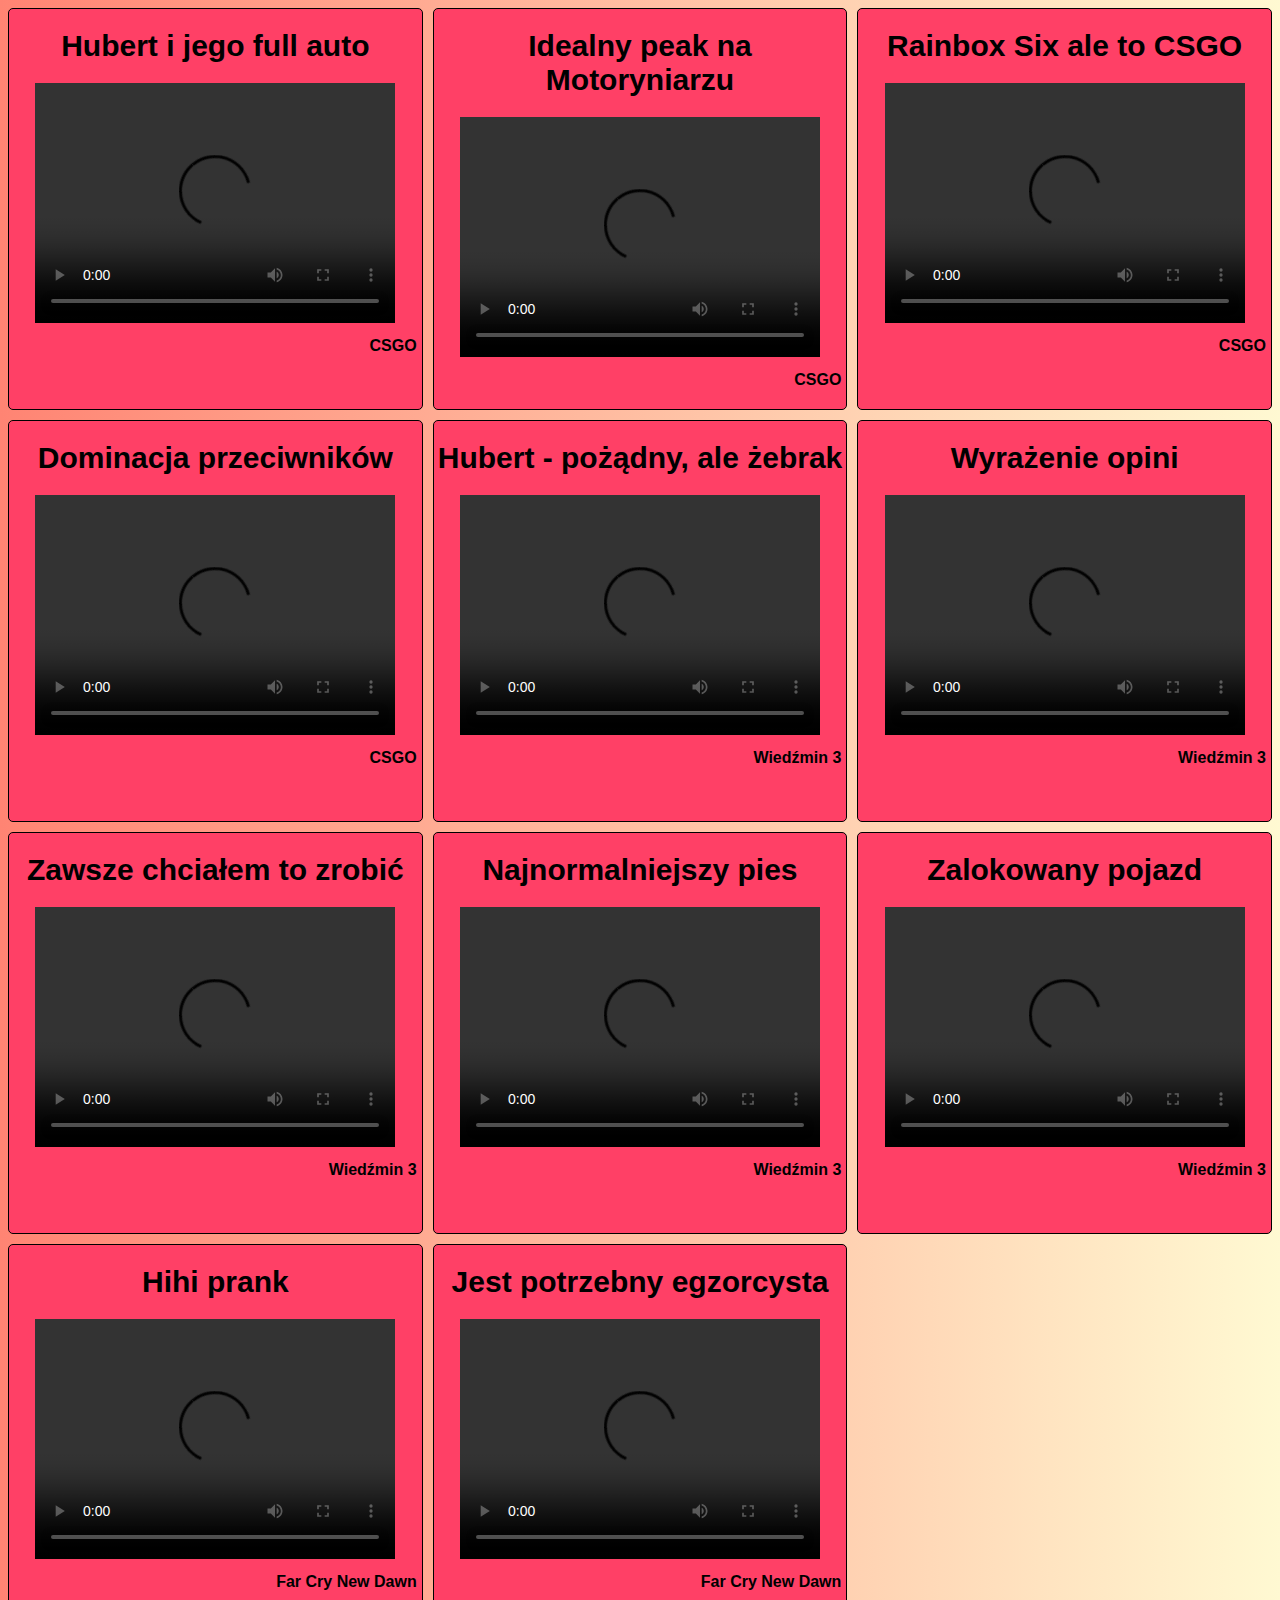
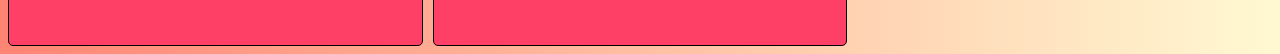
==== index.html @ ef556298 "Rename highlights.html to index.html" ====
<!DOCTYPE html>
<html>
<head>
  <title>Highlights</title>
  <link rel="stylesheet" href="css/general.css">
  <link rel="stylesheet" href="css/reszta.css">
</head>
<body>
  <div class="container">
    <div class="main">
      <h1>Hubert i jego full auto</h1>
      <video width="360px" height="240px" controls>
        <source src="Shoty/CSGO18.02.2013hubertus.mp4">
      </video>
      <div class="nazwagry">CSGO</div>
    </div>
    <div class="main">
      <h1>Idealny peak na Motoryniarzu</h1>
      <video width="360px" height="240px" controls>
        <source src="Shoty/CSGO18.02.2023peak.mp4">
      </video>
      <div class="nazwagry">CSGO</div>
    </div>
    <div class="main">
      <h1>Rainbox Six ale to CSGO</h1>
      <video width="360px" height="240px" controls>
        <source src="Shoty/CSGO03.02.2023rainbowsix.mp4">
      </video>
      <div class="nazwagry">CSGO</div>
    </div>
    <div class="main">
      <h1>Dominacja przeciwników</h1>
      <video width="360px" height="240px" controls>
        <source src="Shoty/CSGO12.02.2023ugranie.mp4">
      </video>
      <div class="nazwagry">CSGO</div>
    </div>
    <div class="main">
      <h1>Hubert - pożądny, ale żebrak</h1>
      <video width="360px" height="240px" controls>
        <source src="Shoty/The Witcher 3 Wild Hunt01.02.2023żebrak.mp4">
      </video>
      <div class="nazwagry">Wiedźmin 3</div>
    </div>
    <div class="main">
      <h1>Wyrażenie opini</h1>
      <video width="360px" height="240px" controls>
        <source src="Shoty/The Witcher 3 Wild Hunt06.02.2023ważnaopinia.mp4">
      </video>
      <div class="nazwagry">Wiedźmin 3</div>
    </div>
    <div class="main">
      <h1>Zawsze chciałem to zrobić</h1>
      <video width="360px" height="240px" controls>
        <source src="Shoty/The Witcher 3 Wild Hunt28.02.2023dziecko.mp4">
      </video>
      <div class="nazwagry">Wiedźmin 3</div>
    </div>
    <div class="main">
      <h1>Najnormalniejszy pies</h1>
      <video width="360px" height="240px" controls>
        <source src="Shoty/The Witcher 3 Wild Hunt02.03.2023dziwnypies.mp4">
      </video>
      <div class="nazwagry">Wiedźmin 3</div>
    </div>
    <div class="main">
      <h1>Zalokowany pojazd</h1>
      <video width="360px" height="240px" controls>
        <source src="Shoty/The Witcher 3 Wild Hunt28.02.2023płotka.mp4">
      </video>
      <div class="nazwagry">Wiedźmin 3</div>
    </div>
    <div class="main">
      <h1>Hihi prank</h1>
      <video width="360px" height="240px" controls>
        <source src="Shoty/Far Cry New Dawn2023.03.04hihiprank.mp4">
      </video>
      <div class="nazwagry">Far Cry New Dawn</div>
    </div>
    <div class="main">
      <h1>Jest potrzebny egzorcysta</h1>
      <video width="360px" height="240px" controls>
        <source src="Shoty/Far Cry New Dawn2023.03.05opętało.mp4">
      </video>
      <div class="nazwagry">Far Cry New Dawn</div>
    </div>
  </div>
  
</body>
</html>
---- css/general.css ----
body {
  font-family: Arial;
  background: linear-gradient(90deg, rgba(255,132,115,1) 0%, rgba(255,249,210,1) 100%);
}
---- css/reszta.css ----
.container {
  display: grid;
  grid-template-columns: 1fr 1fr 1fr;
  row-gap: 10px;
  column-gap: 10px;
  justify-content: center;

}

h1 {
  font-size: 30px;
}


.main {
  align-self: center;
  text-align: center;
  border: 1px solid black;
  width: auto;
  height: 400px;
  border-radius: 5px;
  background-color: #ff4066;
}

.nazwagry {
  margin-top: 10px;
  margin-right: 5px;
  display: flex;
  justify-content: right;
  font-weight: bolder;
}

@media (min-width: 500px) and (max-width: 1000px){
  .container {
    grid-template-columns: 1fr 1fr;
  }
}

@media (max-width: 499px) and (min-width: 1px) {
  .container {
    grid-template-columns: 1fr;
  }
}
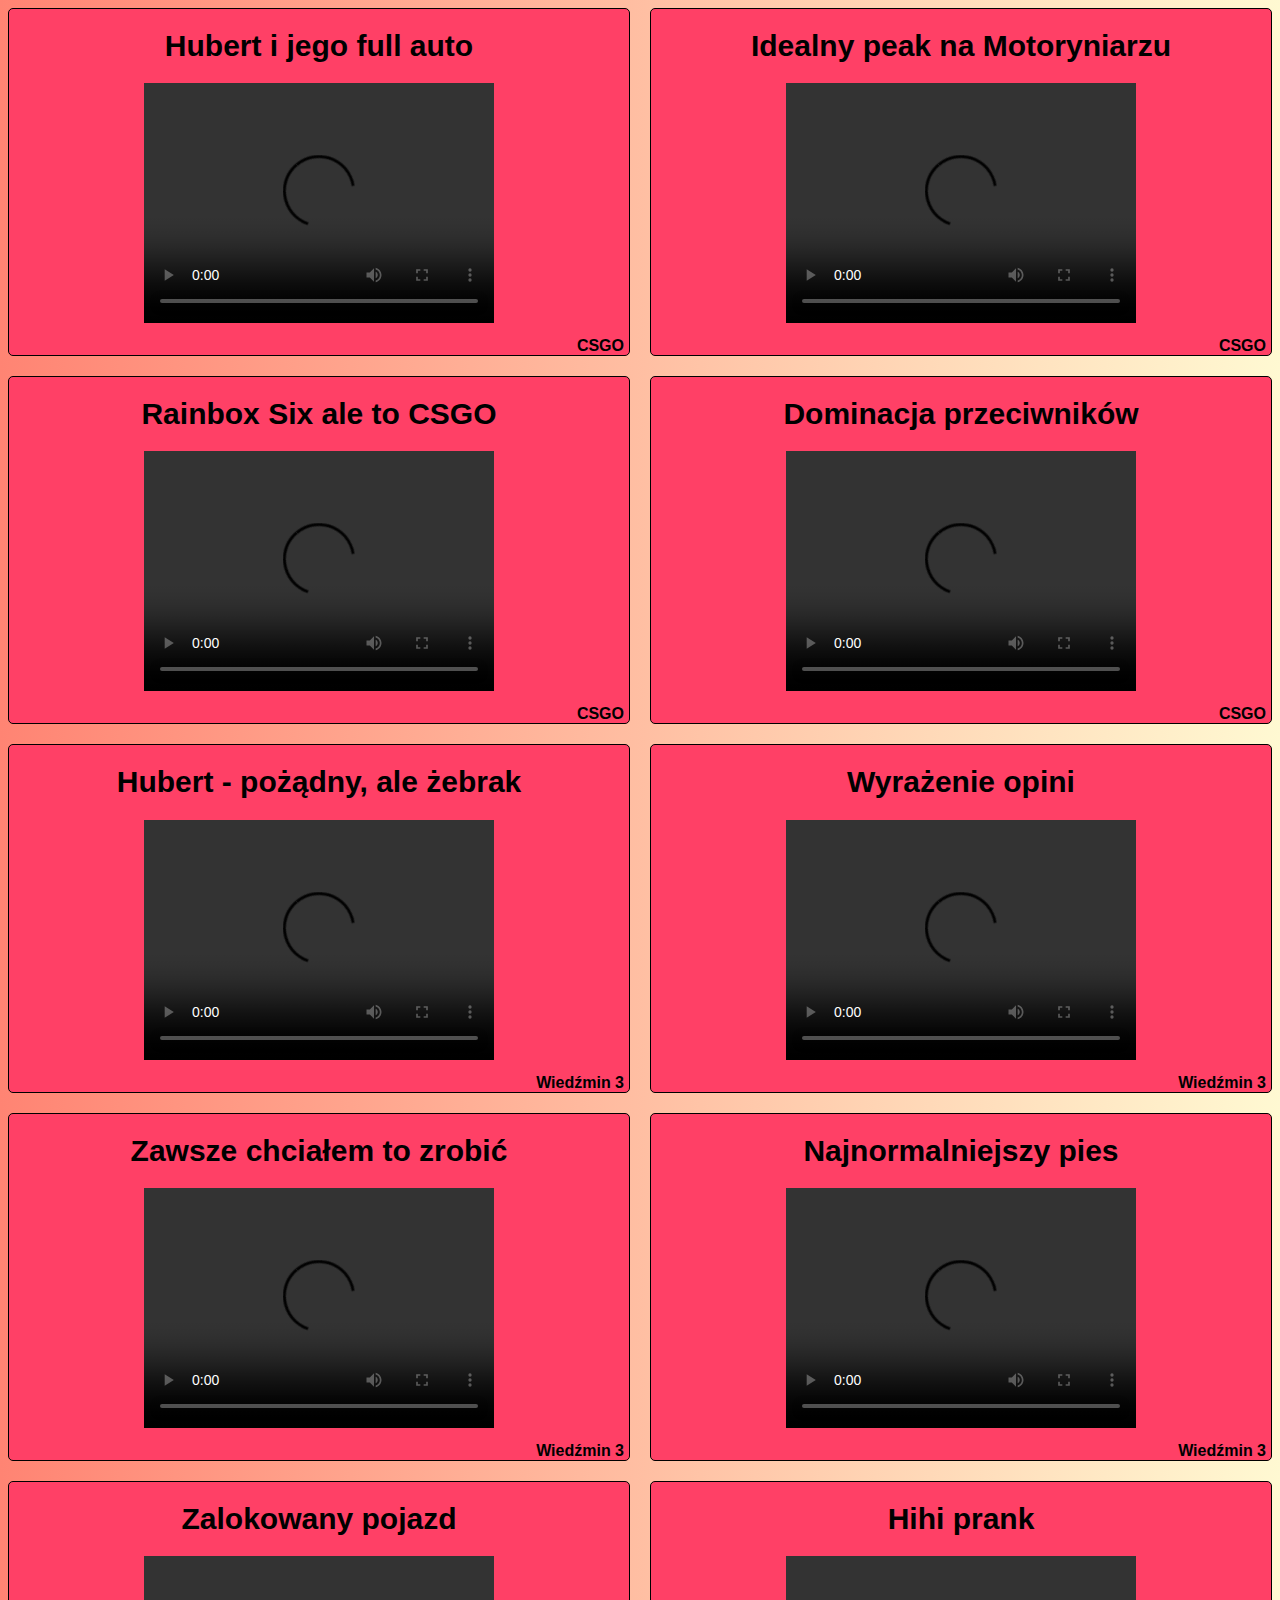
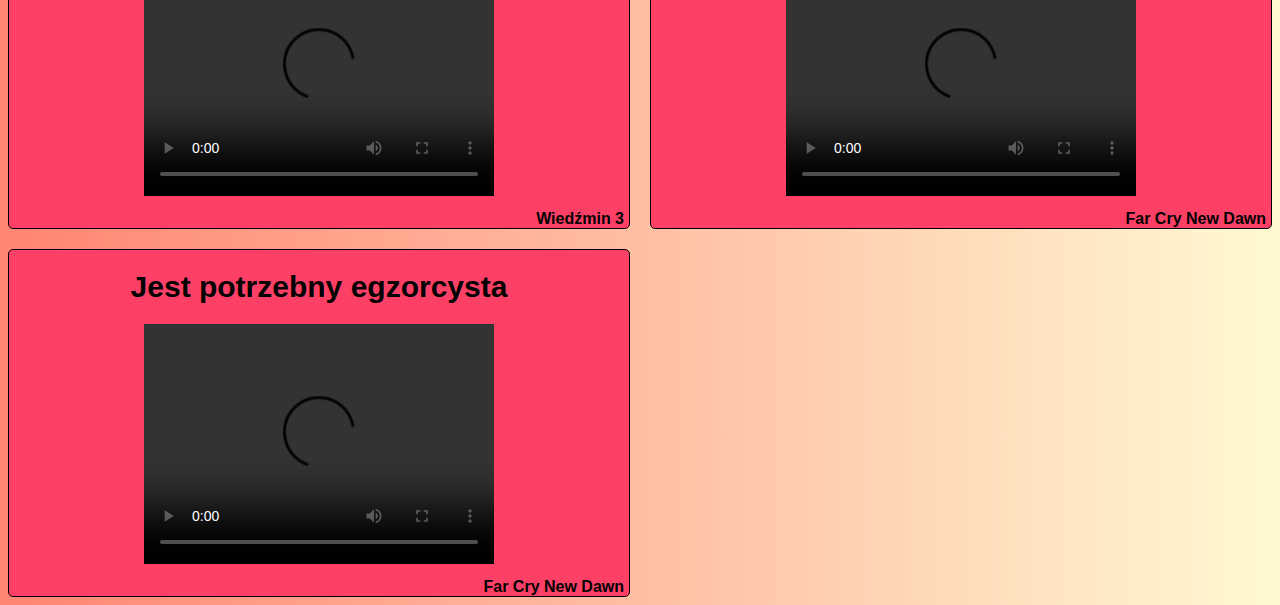
==== commit 45527cf8: "Update index.html" ====
--- a/index.html
+++ b/index.html
@@ -4,6 +4,7 @@
   <title>Highlights</title>
   <link rel="stylesheet" href="css/general.css">
   <link rel="stylesheet" href="css/reszta.css">
+  <link rel="icon" href="icons/JerzyDudek.jpg">
 </head>
 <body>
   <div class="container">
--- a/css/reszta.css
+++ b/css/reszta.css
@@ -1,23 +1,24 @@
 .container {
   display: grid;
   grid-template-columns: 1fr 1fr 1fr;
-  row-gap: 10px;
-  column-gap: 10px;
+  row-gap: 20px;
+  column-gap: 20px;
   justify-content: center;
-
+  padding: non;
 }
 
 h1 {
   font-size: 30px;
 }
 
+video {
+  max-width: 350px;
+}
 
 .main {
   align-self: center;
   text-align: center;
   border: 1px solid black;
-  width: auto;
-  height: 400px;
   border-radius: 5px;
   background-color: #ff4066;
 }
@@ -29,15 +30,38 @@
   justify-content: right;
   font-weight: bolder;
 }
-
-@media (min-width: 500px) and (max-width: 1000px){
+@media (min-width: 2901px) and (max-width: 8900px) {
   .container {
-    grid-template-columns: 1fr 1fr;
+    grid-template-columns: 1fr 1fr 1fr 1fr 1fr 1fr;
   }
 }
 
-@media (max-width: 499px) and (min-width: 1px) {
+
+@media (min-width: 2601px) and (max-width: 2900px) {
+  .container {
+    grid-template-columns: 1fr 1fr 1fr 1fr 1fr;
+  }
+}
+
+
+
+@media (min-width: 2300px) and (max-width: 2600px) {
+  .container {
+    grid-template-columns: 1fr 1fr 1fr 1fr;
+  }
+}
+
+
+@media (min-width: 800px) and (max-width: 1300px){
+  .container {
+    grid-template-columns: 1fr 1fr;
+
+  }
+}
+
+@media (max-width: 799px) and (min-width: 1px) {
   .container {
     grid-template-columns: 1fr;
   }
-}+}
+
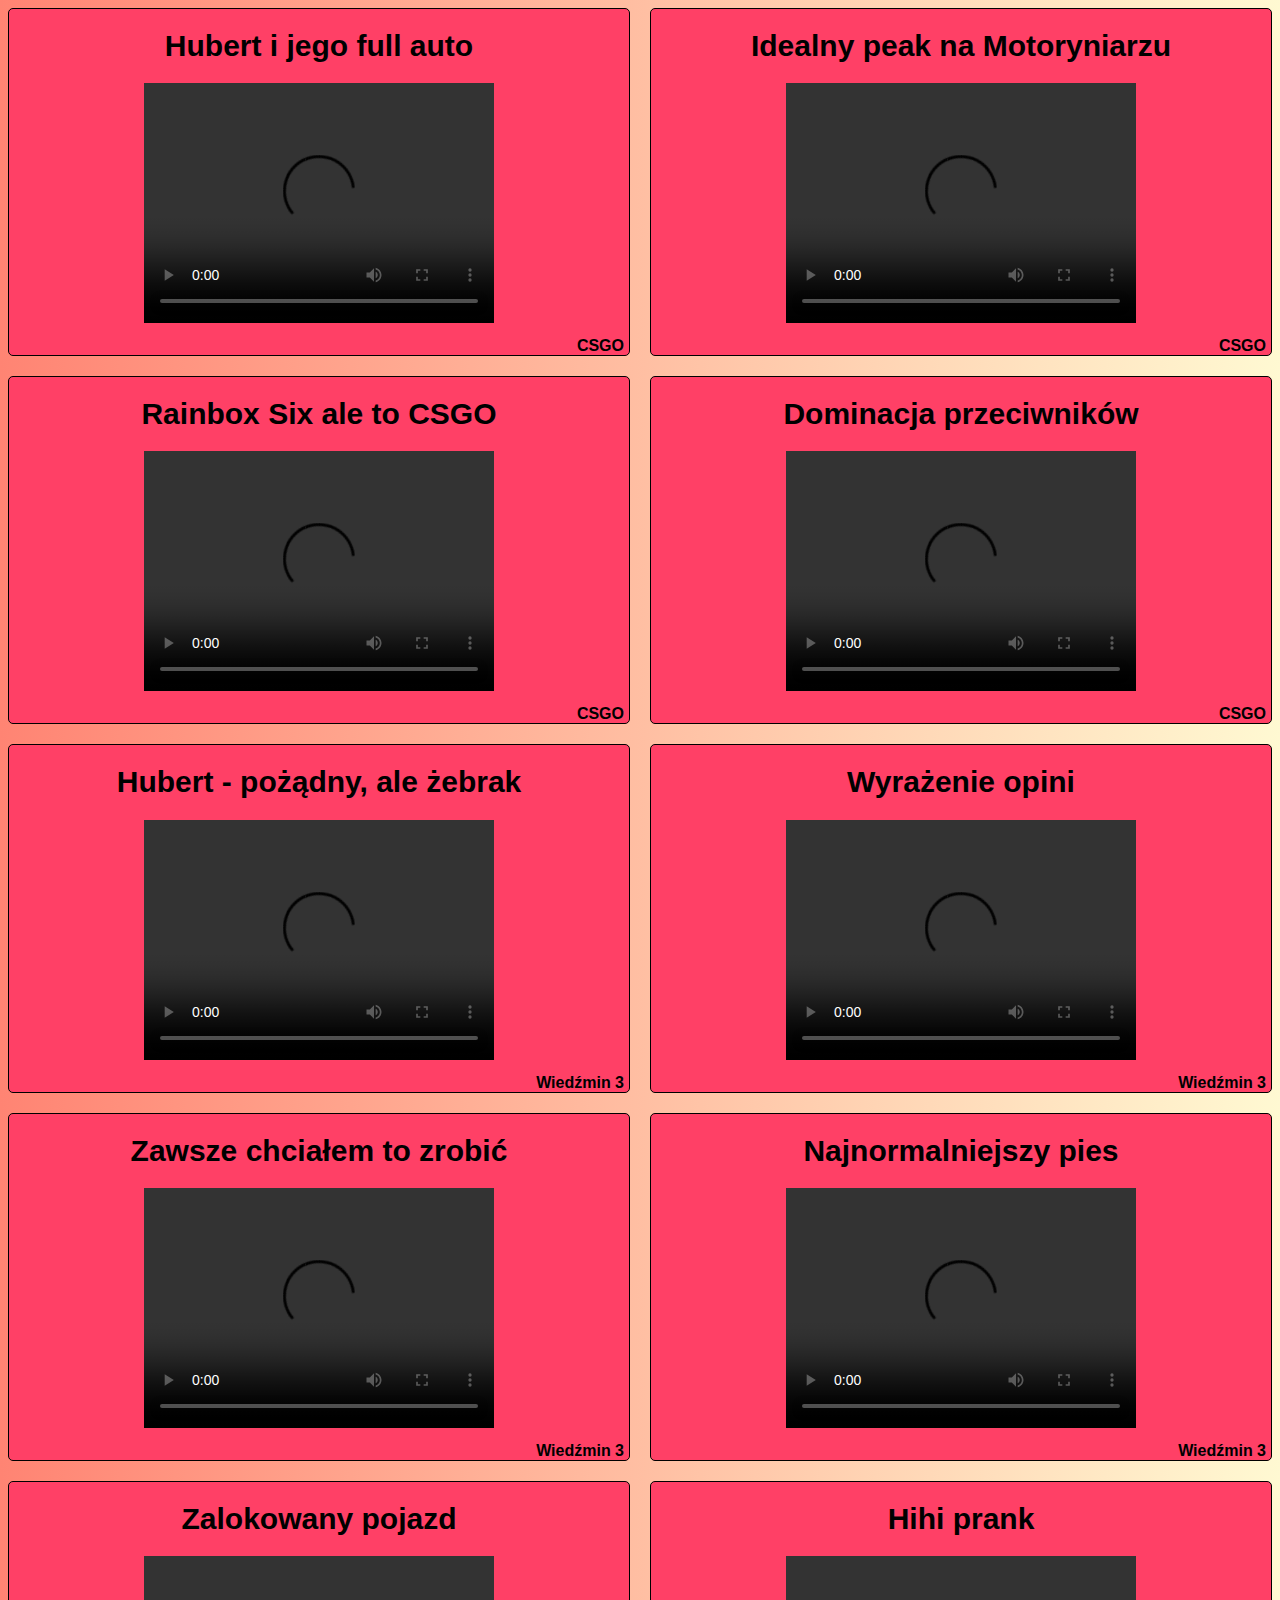
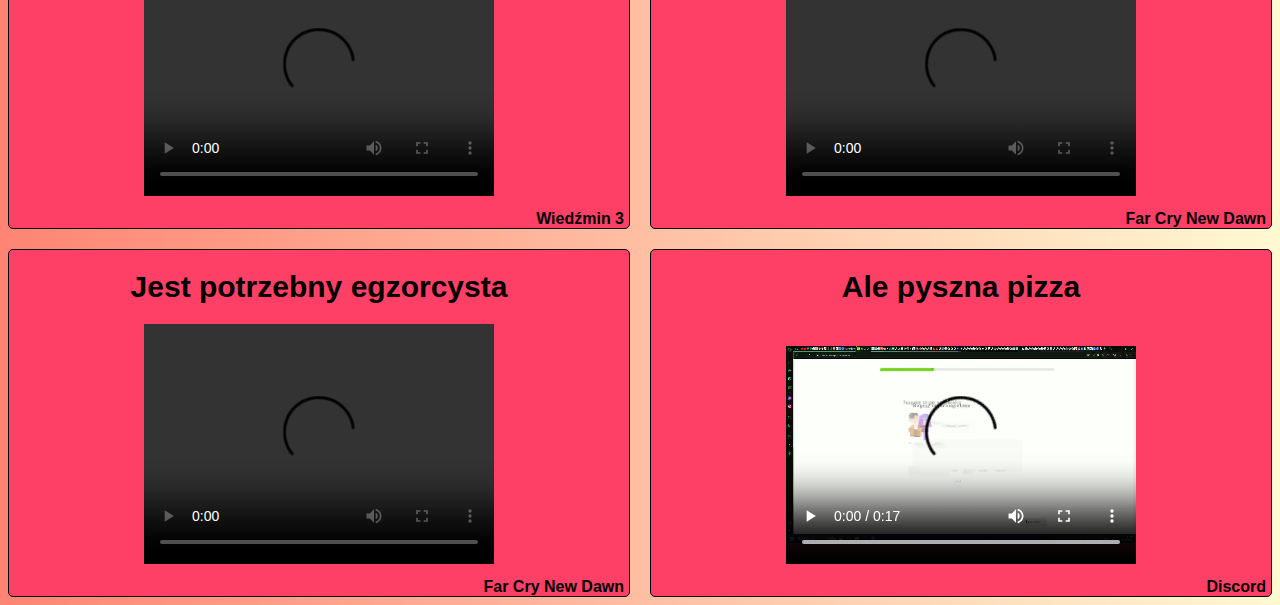
==== commit 6be74c2e: "Update index.html" ====
--- a/index.html
+++ b/index.html
@@ -85,6 +85,13 @@
       </video>
       <div class="nazwagry">Far Cry New Dawn</div>
     </div>
+    <div class="main">
+      <h1>Ale pyszna pizza</h1>
+      <video width="360px" height="240px" controls>
+        <source src="Shoty/Najważniejsza opinia Kacpra w życiu.mp4">
+      </video>
+      <div class="nazwagry">Discord</div>
+    </div>
   </div>
   
 </body>
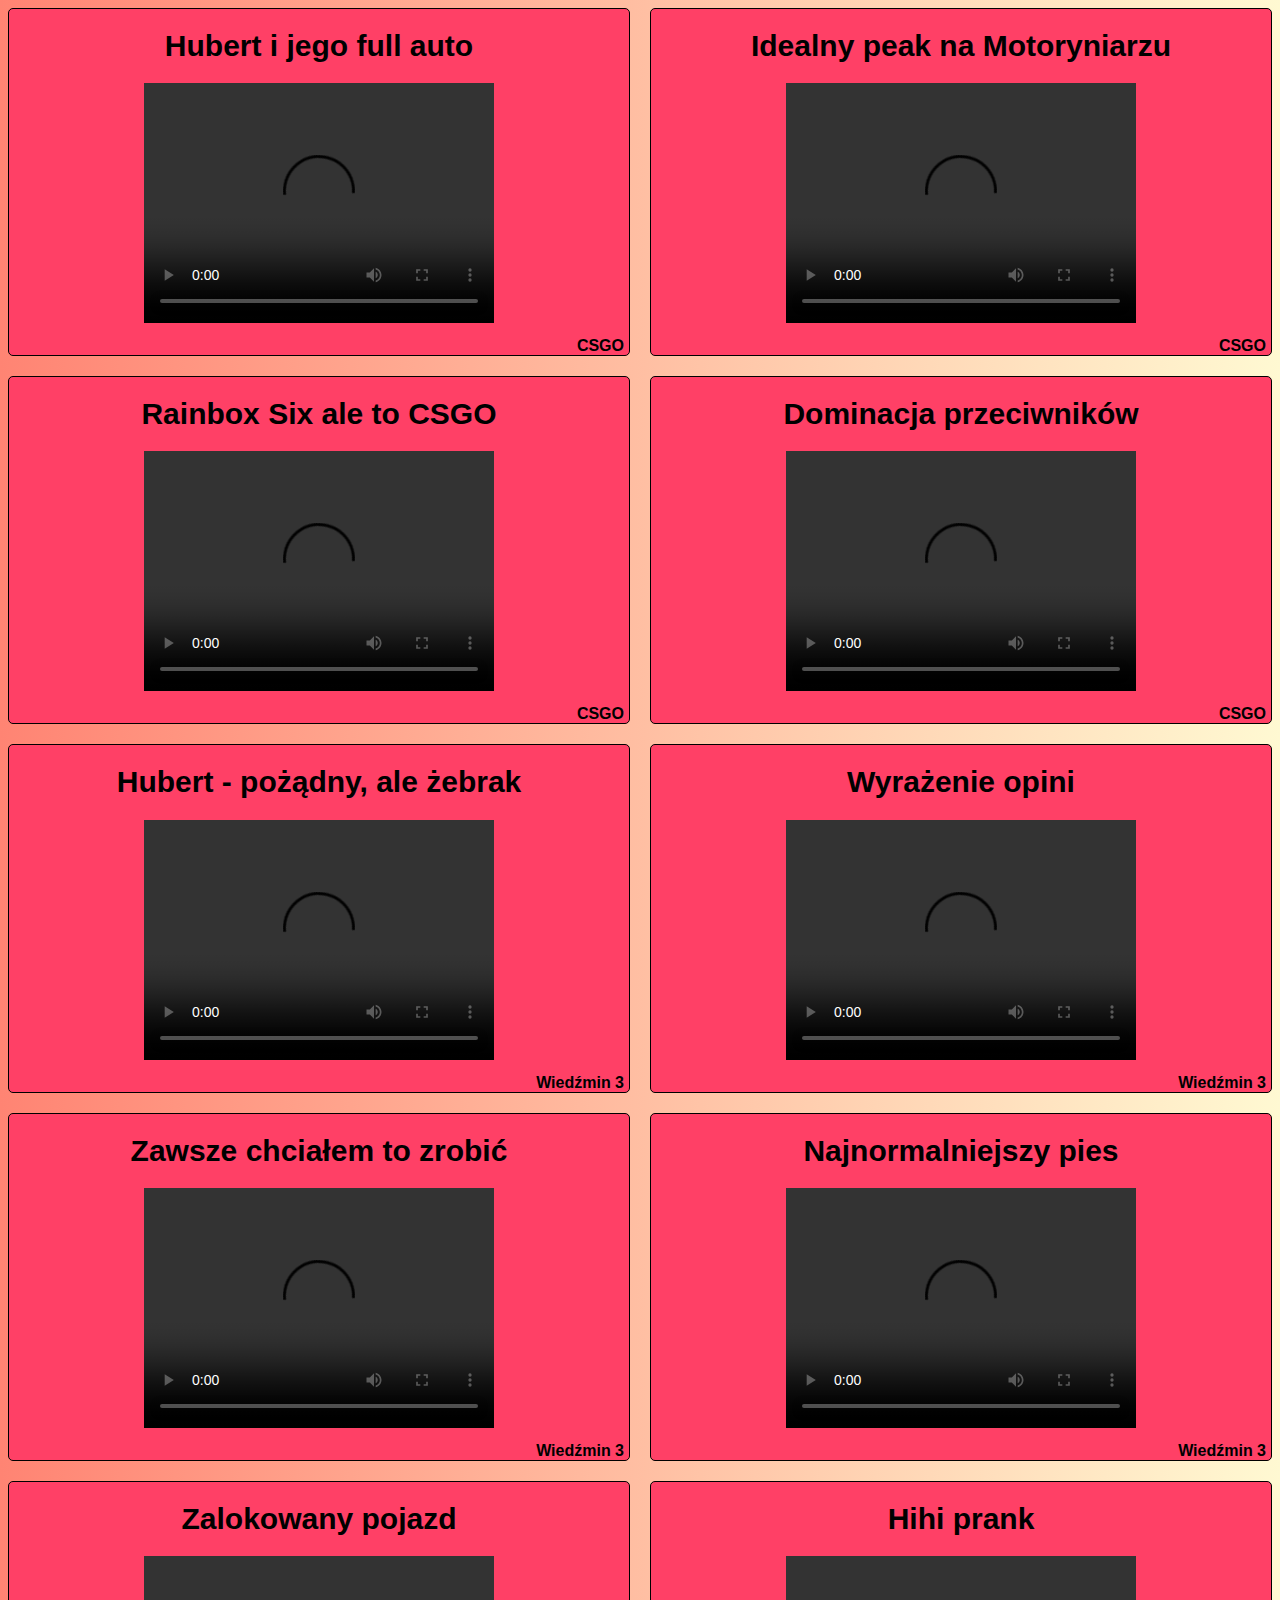
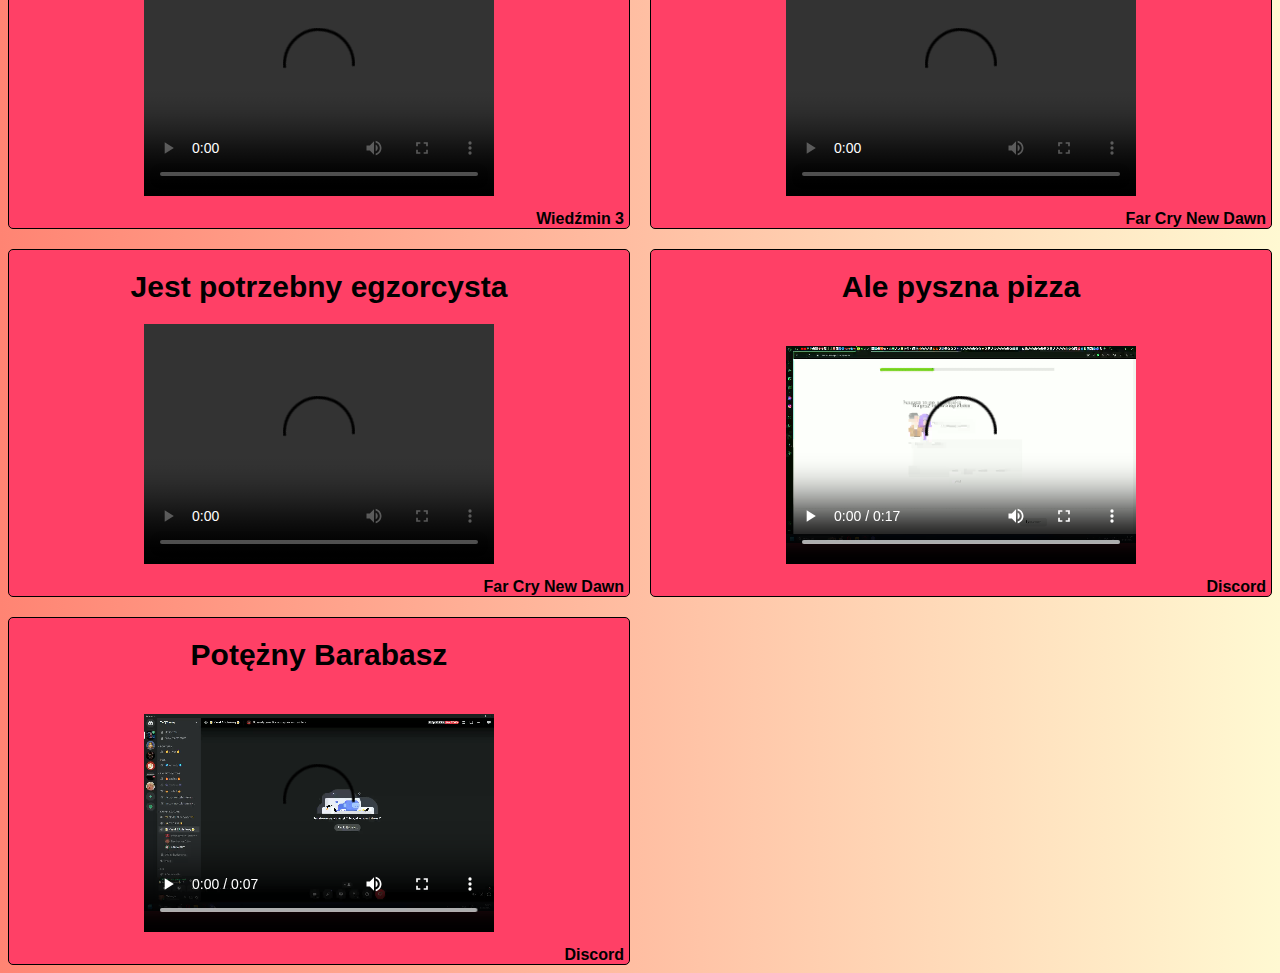
==== commit 624d92b9: "Update index.html" ====
--- a/index.html
+++ b/index.html
@@ -92,6 +92,13 @@
       </video>
       <div class="nazwagry">Discord</div>
     </div>
+    <div class="main">
+      <h1>Potężny Barabasz</h1>
+      <video width="360px" height="240px" controls>
+        <source src="Shoty/Hubert i jego drugie oblicze.mp4">
+      </video>
+      <div class="nazwagry">Discord</div>
+    </div>
   </div>
   
 </body>
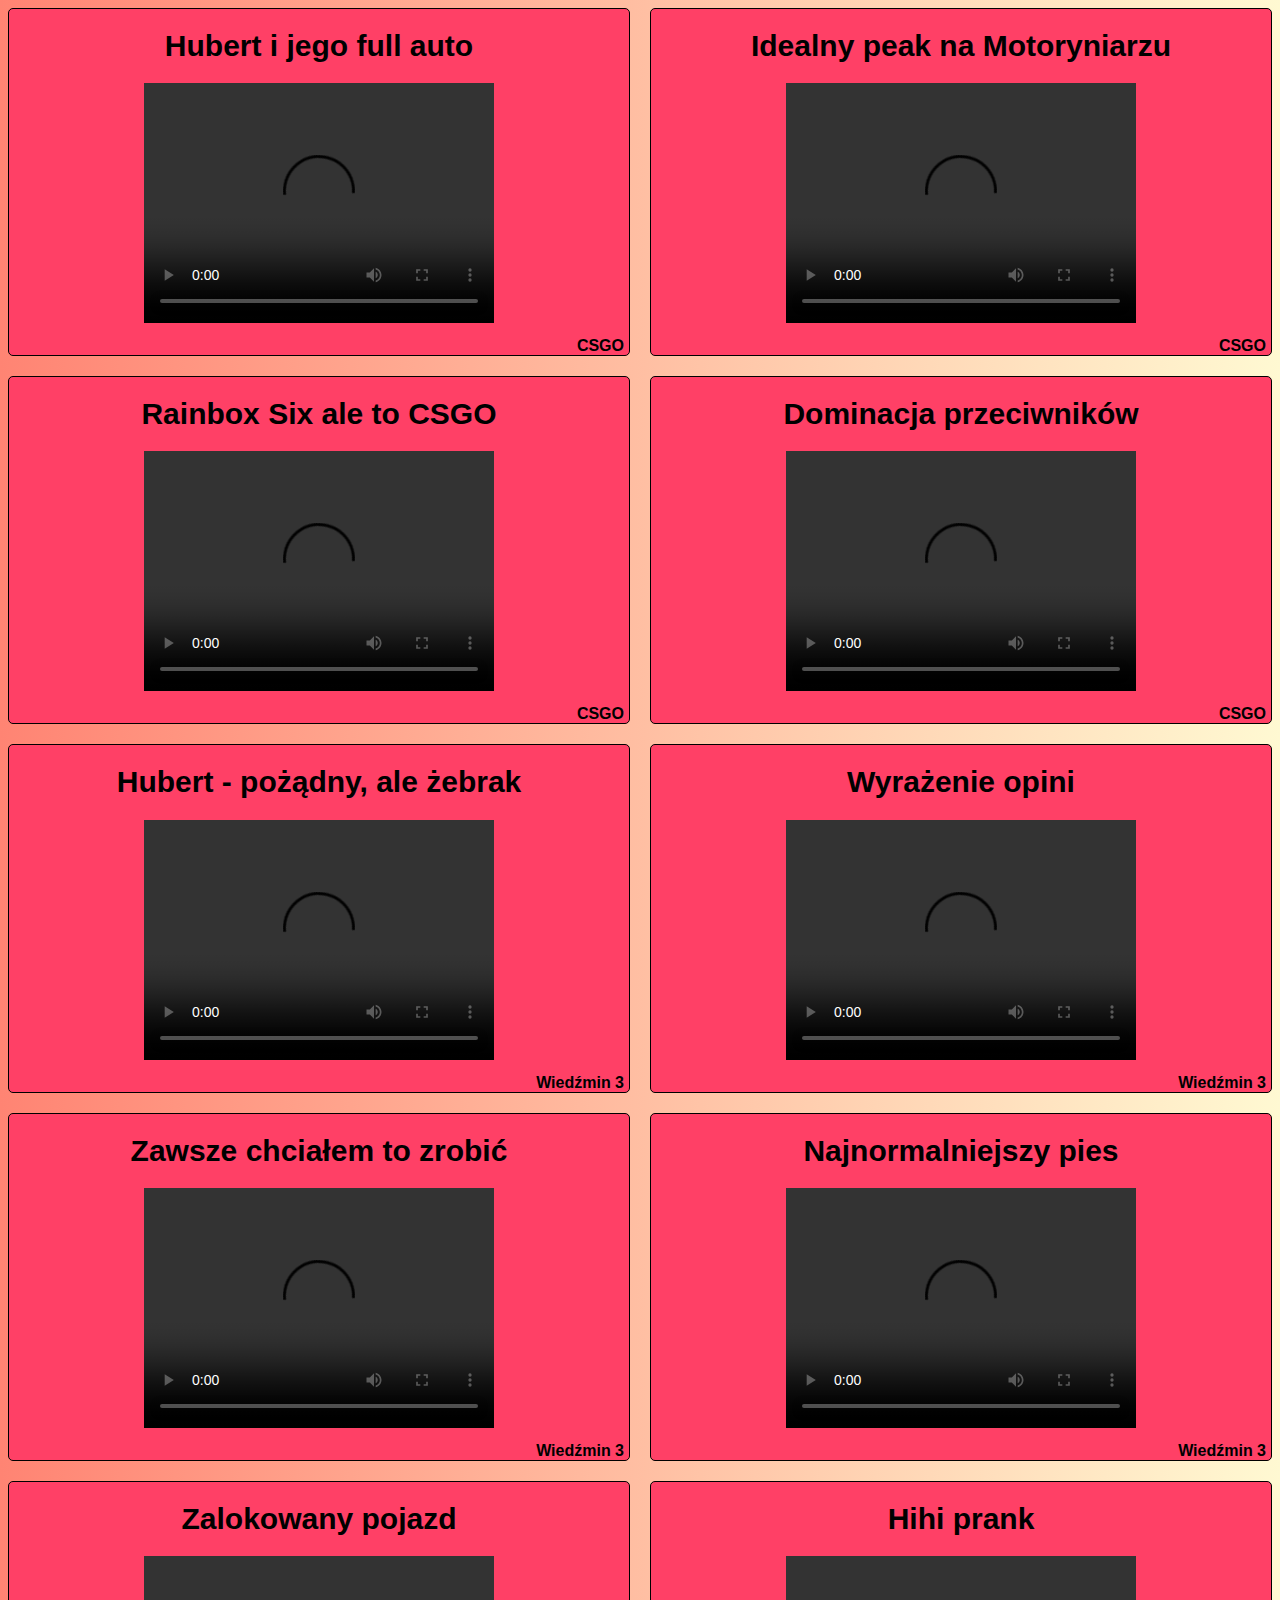
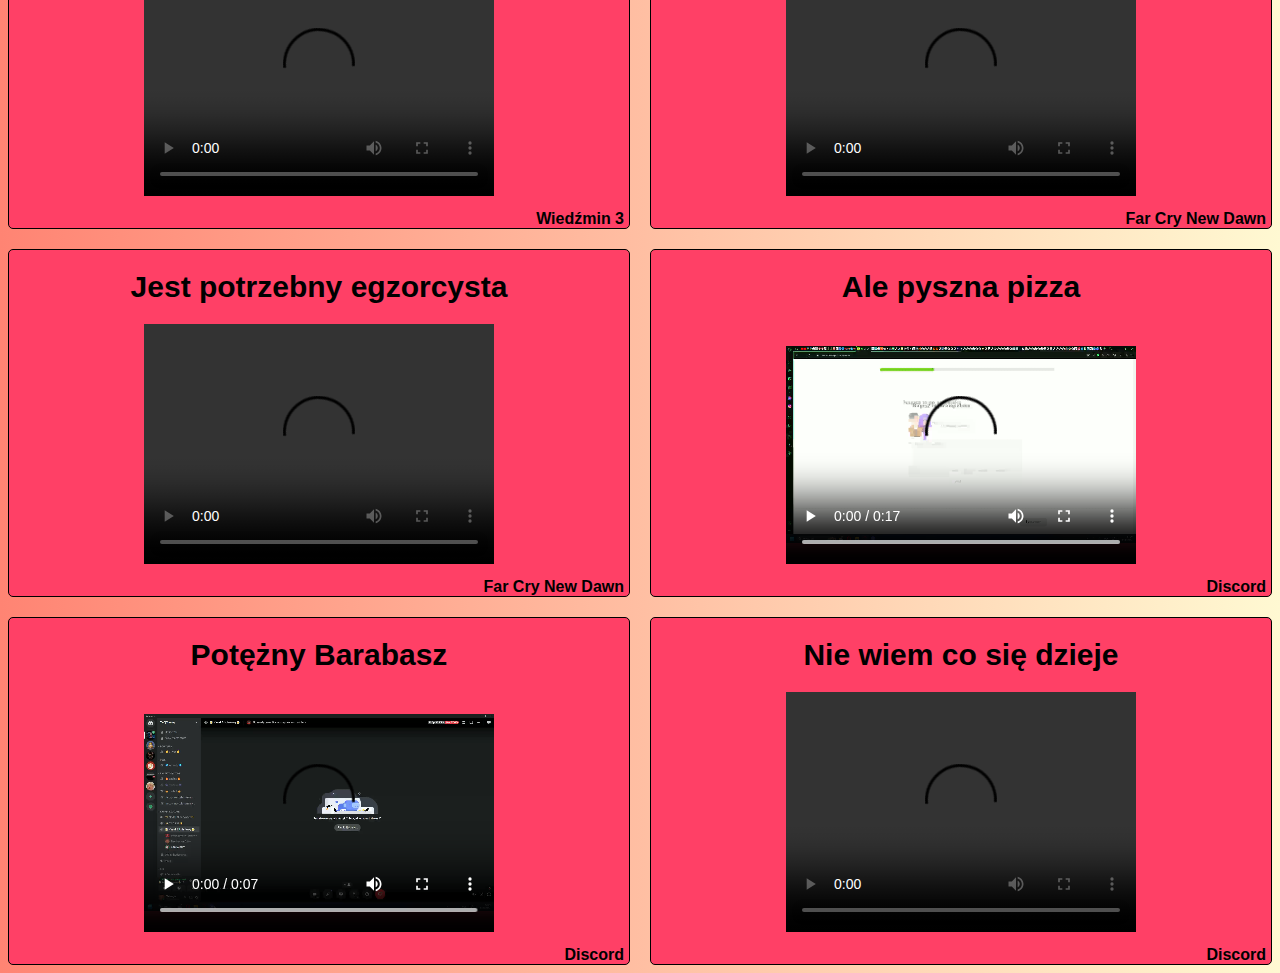
==== commit a5ed68d6: "Update index.html" ====
--- a/index.html
+++ b/index.html
@@ -99,6 +99,13 @@
       </video>
       <div class="nazwagry">Discord</div>
     </div>
+    <div class="main">
+      <h1>Nie wiem co się dzieje</h1>
+      <video width="360px" height="240px" controls>
+        <source src="Shoty/unknown_replay_2023.04.08-20.05.mp4">
+      </video>
+      <div class="nazwagry">Discord</div>
+    </div>
   </div>
   
 </body>
